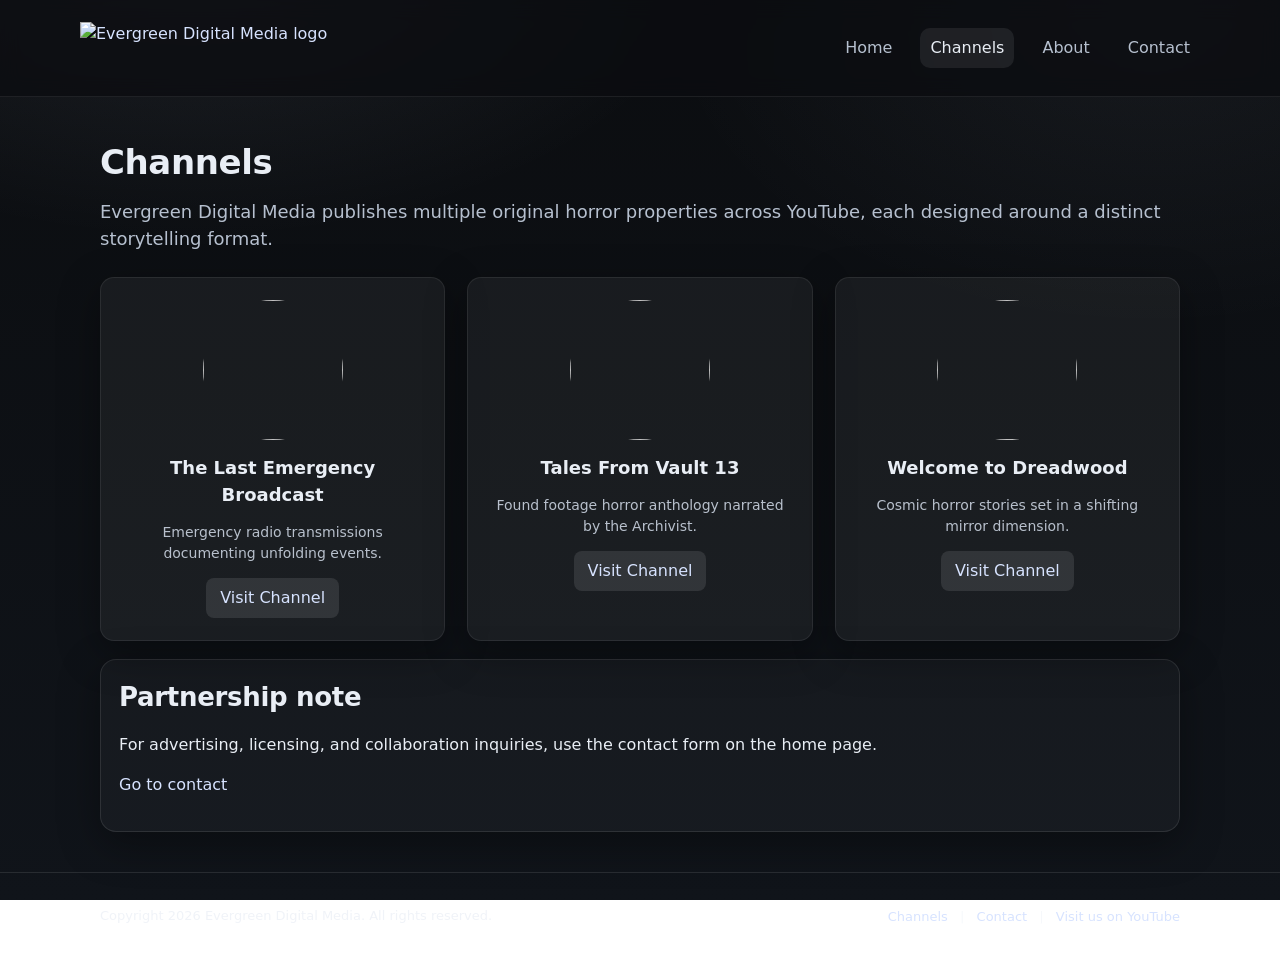
==== channels.html @ fac85046 "Commented out TCCR" ====
<!-- channels.html -->
<!doctype html>
<html lang="en">
<head>
  <!-- Google tag (gtag.js) -->
  <script async src="https://www.googletagmanager.com/gtag/js?id=G-53KE16L0S9"></script>
  <script>
    window.dataLayer = window.dataLayer || [];
    function gtag(){dataLayer.push(arguments);}
    gtag('js', new Date());

    gtag('config', 'G-53KE16L0S9');
  </script>

  <meta charset="utf-8" />
  <meta name="viewport" content="width=device-width,initial-scale=1" />
  <title>Channels | Evergreen Digital Media</title>
  <meta name="description" content="Evergreen Digital Media channel directory with descriptions and YouTube links." />
  <link rel="stylesheet" href="assets/css/styles.css" />
  <link rel="apple-touch-icon" sizes="180x180" href="/assets/favicon/apple-touch-icon.png">
  <link rel="icon" type="image/png" sizes="32x32" href="/assets/favicon/favicon-32x32.png">
  <link rel="icon" type="image/png" sizes="16x16" href="/assets/favicon/favicon-16x16.png">
  <link rel="icon" href="/assets/favicon/favicon.ico">
  <link rel="manifest" href="/assets/favicon/site.webmanifest">
</head>

<body>
  <header class="site-header">
    <div class="container header-inner">
		<a class="brand" href="index.html" aria-label="Evergreen Digital Media Home">
		  <img class="brand-logo" src="assets/img/egdm-logo-transparent.png" alt="Evergreen Digital Media logo" />
		</a>

      <nav class="nav" aria-label="Primary">
		<a href="index.html">Home</a>
        <a class="active" href="channels.html">Channels</a>
        <a href="index.html#about">About</a>
        <a href="index.html#contact">Contact</a>
      </nav>
    </div>
  </header>

  <main>
    <section class="section">
      <div class="container">
        <h1>Channels</h1>
        <p class="lede">
		  Evergreen Digital Media publishes multiple original horror properties across YouTube, each designed around a distinct storytelling format.
        </p>

        <div class="channel-grid">
          <!-- Replace the href values with your real YouTube channel URLs -->

          <article class="channel-card">
			<img src="assets/img/channels/the-last-emergency-broadcast-logo.png">
			<h3>The Last Emergency Broadcast</h3>
			<p>Emergency radio transmissions documenting unfolding events.</p>
			<a href="https://youtube.com/@TheLastEmergencyBroadcast" target="_blank" rel="noopener">Visit Channel</a>
		  </article>

		  <article class="channel-card">
			<img src="assets/img/channels/tales-from-vault-13-logo.png">
			<h3>Tales From Vault 13</h3>
			<p>Found footage horror anthology narrated by the Archivist.</p>
			<a href="https://youtube.com/@TalesFromVault13" target="_blank" rel="noopener">Visit Channel</a>
		  </article>

		  <article class="channel-card">
			<img src="assets/img/channels/welcome-to-dreadwood-logo.png">
			<h3>Welcome to Dreadwood</h3>
			<p>Cosmic horror stories set in a shifting mirror dimension.</p>
			<a href="https://youtube.com/@WelcomeToDreadwood" target="_blank" rel="noopener">Visit Channel</a>
		  </article>

		  <!--
		  <article class="channel-card">
			<img src="assets/img/channels/the-cold-case-records-logo.png">
			<h3>The Cold Case Records</h3>
			<p>Fictional cold case investigations presented as official records.</p>
			<a href="https://youtube.com/@TheColdCaseRecords" target="_blank" rel="noopener">Visit Channel</a>
		  </article>
		  -->
        </div>

        <div class="panel subtle">
          <h2>Partnership note</h2>
          <p>
            For advertising, licensing, and collaboration inquiries, use the contact form on the home page.
          </p>
          <p>
            <a href="index.html#contact">Go to contact</a>
          </p>
        </div>
      </div>
    </section>
  </main>

  <footer class="site-footer">
    <div class="container footer-inner">
      <p>Copyright <span id="year">2026</span> Evergreen Digital Media. All rights reserved.</p>
      <p class="micro">
        <a href="channels.html">Channels</a>
        <span class="sep">|</span>
        <a href="index.html#contact">Contact</a>
		<span class="sep">|</span>
        <a href="https://youtube.com/@EvergreenDigitalMedia" target="_blank" rel="noopener">Visit us on YouTube</a>
      </p>
    </div>
  </footer>

  <script>
  document.getElementById("year").textContent = new Date().getFullYear();
  </script>
</body>
</html>
---- assets/css/styles.css ----
/* assets/css/styles.css */
:root {
  --bg: #0b0d10;
  --bg2: #10141a;
  --text: #e9eef5;
  --muted: #b6c0cf;
  --line: rgba(255,255,255,0.10);
  --card: rgba(255,255,255,0.04);
  --card2: rgba(255,255,255,0.06);
  --accent: #d7e3ff;
  --shadow: 0 12px 40px rgba(0,0,0,0.35);
  --radius: 16px;
  --radius2: 22px;
  --max: 1120px;
  --font: ui-sans-serif, system-ui, -apple-system, Segoe UI, Roboto, Arial, sans-serif;
}

* { box-sizing: border-box; }
html, body { height: 100%; }
body {
  margin: 0;
  font-family: var(--font);
  background: radial-gradient(1000px 600px at 15% -10%, rgba(215,227,255,0.10), transparent 55%),
              radial-gradient(900px 600px at 90% 0%, rgba(215,227,255,0.06), transparent 55%),
              linear-gradient(180deg, var(--bg), var(--bg2));
  background-attachment: fixed;  /* Keeps the glows stationary at the top of the screen */
  background-repeat: no-repeat; /* Good practice, prevents horizontal/vertical tiling */
  color: var(--text);
  line-height: 1.5;
}

a { color: var(--accent); text-decoration: none; }
a:hover { text-decoration: underline; }

.container {
  width: 100%;
  max-width: var(--max);
  padding: 0 20px;
  margin: 0 auto;
}

.site-header {
  position: sticky;
  top: 0;
  z-index: 10;
  backdrop-filter: blur(10px);
  background: rgba(11,13,16,0.75);
  border-bottom: 1px solid rgba(255,255,255,0.08);
}

.header-inner {
  display: flex;
  align-items: center;
  justify-content: space-between;
  padding: 18px 0;
  gap: 16px;
}

.brand {
  display: flex;
  align-items: center;
  gap: 12px;
  min-width: 240px;
}
.brand-logo {
  height: 52px;
  width: auto;
  display: block;
  margin: 4px 0;
}
.brand-name {
  font-weight: 650;
  letter-spacing: 0.2px;
}

.nav {
  display: flex;
  gap: 18px;
  flex-wrap: wrap;
  justify-content: flex-end;
}
.nav a {
  color: var(--muted);
  padding: 8px 10px;
  border-radius: 10px;
}
.nav a:hover {
  color: var(--text);
  background: rgba(255,255,255,0.06);
  text-decoration: none;
}
.nav a.active {
  color: var(--text);
  background: rgba(255,255,255,0.08);
}

.hero {
  padding: 54px 0 20px;
}
.hero-inner {
  display: grid;
  grid-template-columns: 1.2fr 0.8fr;
  gap: 22px;
  align-items: start;
}

.hero-copy h1 {
  margin: 0 0 10px;
  font-size: 40px;
  line-height: 1.15;
  letter-spacing: -0.5px;
}
.lede {
  margin: 0 0 18px;
  color: var(--muted);
  font-size: 18px;
}
.micro {
  margin: 14px 0 0;
  color: rgba(233,238,245,0.70);
  font-size: 13px;
}

.cta-row {
  display: flex;
  gap: 12px;
  flex-wrap: wrap;
  margin-top: 18px;
}

.btn {
  display: inline-flex;
  align-items: center;
  justify-content: center;
  padding: 10px 14px;
  border-radius: 12px;
  border: 1px solid rgba(255,255,255,0.14);
  background: rgba(255,255,255,0.10);
  color: var(--text);
  font-weight: 600;
  cursor: pointer;
  text-decoration: none;
}
.btn:hover {
  background: rgba(255,255,255,0.14);
  text-decoration: none;
}
.btn-secondary {
  background: transparent;
}
.btn-secondary:hover {
  background: rgba(255,255,255,0.08);
}

.hero-card .card,
.panel,
.channel-card {
  background: linear-gradient(180deg, rgba(255,255,255,0.06), rgba(255,255,255,0.03));
  border: 1px solid var(--line);
  box-shadow: var(--shadow);
  border-radius: var(--radius2);
  padding: 18px;
}

.card {
  padding: 18px 18px;
}
.card-title {
  margin: 0 0 10px;
  font-size: 16px;
  letter-spacing: 0.2px;
}
.card-text { margin: 0; color: var(--muted); }

.section {
  padding: 40px 0;
}
.section-alt {
  background: transparent;
  border-top: 1px solid var(--line);
  border-bottom: 1px solid var(--line);
}

h1 { margin: 0 0 10px; font-size: 34px; letter-spacing: -0.4px; }
h2 { margin: 0 0 12px; font-size: 26px; letter-spacing: -0.3px; }
h3 { margin: 0 0 10px; font-size: 18px; }

.grid-2 {
  display: grid;
  grid-template-columns: 1fr 1fr;
  gap: 16px;
}

.panel {
  padding: 18px;
  border-radius: var(--radius);
}
.panel.subtle {
  margin-top: 18px;
  background: rgba(255,255,255,0.03);
}

.divider {
  height: 1px;
  background: var(--line);
  margin: 14px 0;
}

.list {
  margin: 0;
  padding-left: 18px;
  color: var(--muted);
}
.list li { margin: 6px 0; }

.contact-grid {
  display: grid;
  grid-template-columns: 1.1fr 0.9fr;
  gap: 16px;
  align-items: start;
}

.form label {
  display: grid;
  gap: 6px;
  margin-bottom: 12px;
  color: var(--muted);
  font-size: 14px;
}
input, textarea {
  width: 100%;
  padding: 10px 12px;
  border-radius: 12px;
  border: 1px solid rgba(255,255,255,0.14);
  background: rgba(0,0,0,0.25);
  color: var(--text);
  outline: none;
}
input:focus, textarea:focus {
  border-color: rgba(215,227,255,0.40);
}

.channels {
  display: grid;
  grid-template-columns: 1fr;
  gap: 14px;
  margin-top: 18px;
}

.channel-card {
  background: rgba(255,255,255,0.05);
  border: 1px solid rgba(255,255,255,0.08);
  border-radius: 14px;
  padding: 22px;
  text-align: center;
}
.channel-card:hover {
  transform: translateY(-4px);
  border-color: rgba(255,255,255,0.18);
  box-shadow: 0 16px 50px rgba(0,0,0,0.5);
  transition: all 0.25s ease;
}
.channel-logo {
  width: 92px;
  height: 92px;
  border-radius: 18px;
  object-fit: cover;
  background: rgba(255,255,255,0.08);
  border: 1px solid rgba(255,255,255,0.10);
}
.channel-body h2 {
  margin: 0 0 6px;
  font-size: 20px;
}
.channel-body p {
  margin: 0 0 12px;
  color: var(--muted);
}

.channel-grid {
  display: grid;
  grid-template-columns: repeat(auto-fit, minmax(260px, 1fr));
  gap: 22px;
  margin-top: 25px;
}
.channel-card img {
  width: 140px;
  height: 140px;
  object-fit: cover;
  margin-bottom: 14px;
  border-radius: 50%;
}

.channel-card h3 {
  margin-bottom: 10px;
}

.channel-card p {
  font-size: 14px;
  color: #b8c0cc;
  margin-bottom: 14px;
}

.channel-card a {
  display: inline-block;
  padding: 8px 14px;
  border-radius: 8px;
  background: rgba(255,255,255,0.1);
  text-decoration: none;
}

.site-footer {
  border-top: 1px solid var(--line);
  padding: 20px 0 34px;
}
.footer-inner {
  display: flex;
  justify-content: space-between;
  gap: 12px;
  flex-wrap: wrap;
  color: rgba(233,238,245,0.70);
  font-size: 13px;
}
.sep { margin: 0 8px; color: rgba(233,238,245,0.40); }

@media (max-width: 900px) {
  .hero-inner { grid-template-columns: 1fr; }
  .grid-2 { grid-template-columns: 1fr; }
  .contact-grid { grid-template-columns: 1fr; }
  .brand-name { display: none; }
}
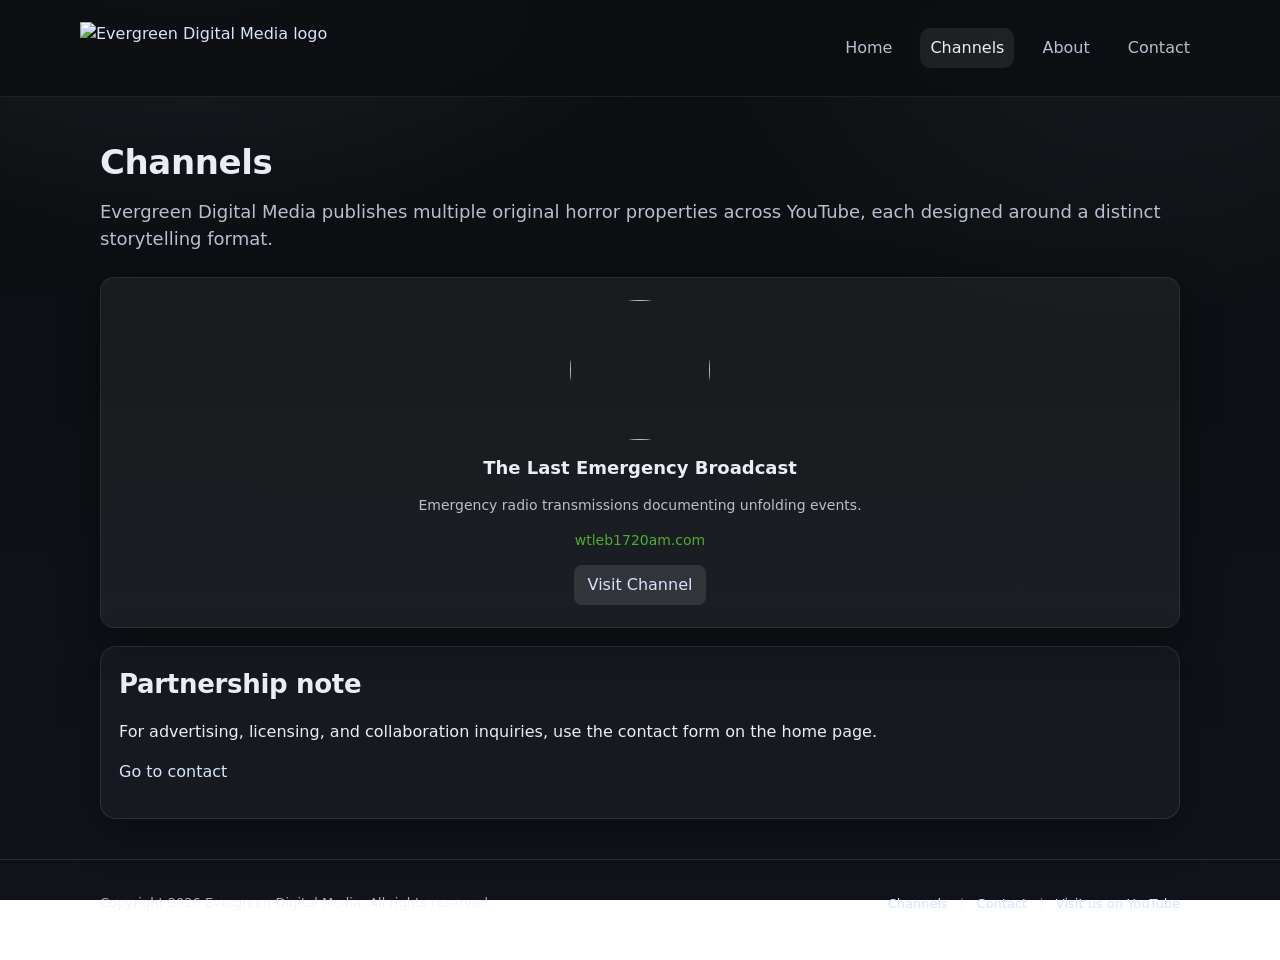
==== commit 6b344a4e: "commented out inactive channels" ====
--- a/channels.html
+++ b/channels.html
@@ -55,13 +55,16 @@
 			<img src="assets/img/channels/the-last-emergency-broadcast-logo.png">
 			<h3>The Last Emergency Broadcast</h3>
 			<p>Emergency radio transmissions documenting unfolding events.</p>
+            <p><a href="https://wtleb1720am.com" target="_blank" style="color: #50ac32; text-decoration: none; border: 0; padding: 0; background-color: none; box-sizing: none; background: none" onmouseover="this.style.color='#e9eef5'"  onmouseout="this.style.color='#50ac32'">wtleb1720am.com</a></p>
 			<a href="https://youtube.com/@TheLastEmergencyBroadcast" target="_blank" rel="noopener">Visit Channel</a>
 		  </article>
 
+          <!--
 		  <article class="channel-card">
 			<img src="assets/img/channels/tales-from-vault-13-logo.png">
 			<h3>Tales From Vault 13</h3>
 			<p>Found footage horror anthology narrated by the Archivist.</p>
+			<p>&nbsp;</p>
 			<a href="https://youtube.com/@TalesFromVault13" target="_blank" rel="noopener">Visit Channel</a>
 		  </article>
 
@@ -69,10 +72,10 @@
 			<img src="assets/img/channels/welcome-to-dreadwood-logo.png">
 			<h3>Welcome to Dreadwood</h3>
 			<p>Cosmic horror stories set in a shifting mirror dimension.</p>
+			<p>&nbsp;</p>
 			<a href="https://youtube.com/@WelcomeToDreadwood" target="_blank" rel="noopener">Visit Channel</a>
 		  </article>
 
-		  <!--
 		  <article class="channel-card">
 			<img src="assets/img/channels/the-cold-case-records-logo.png">
 			<h3>The Cold Case Records</h3>
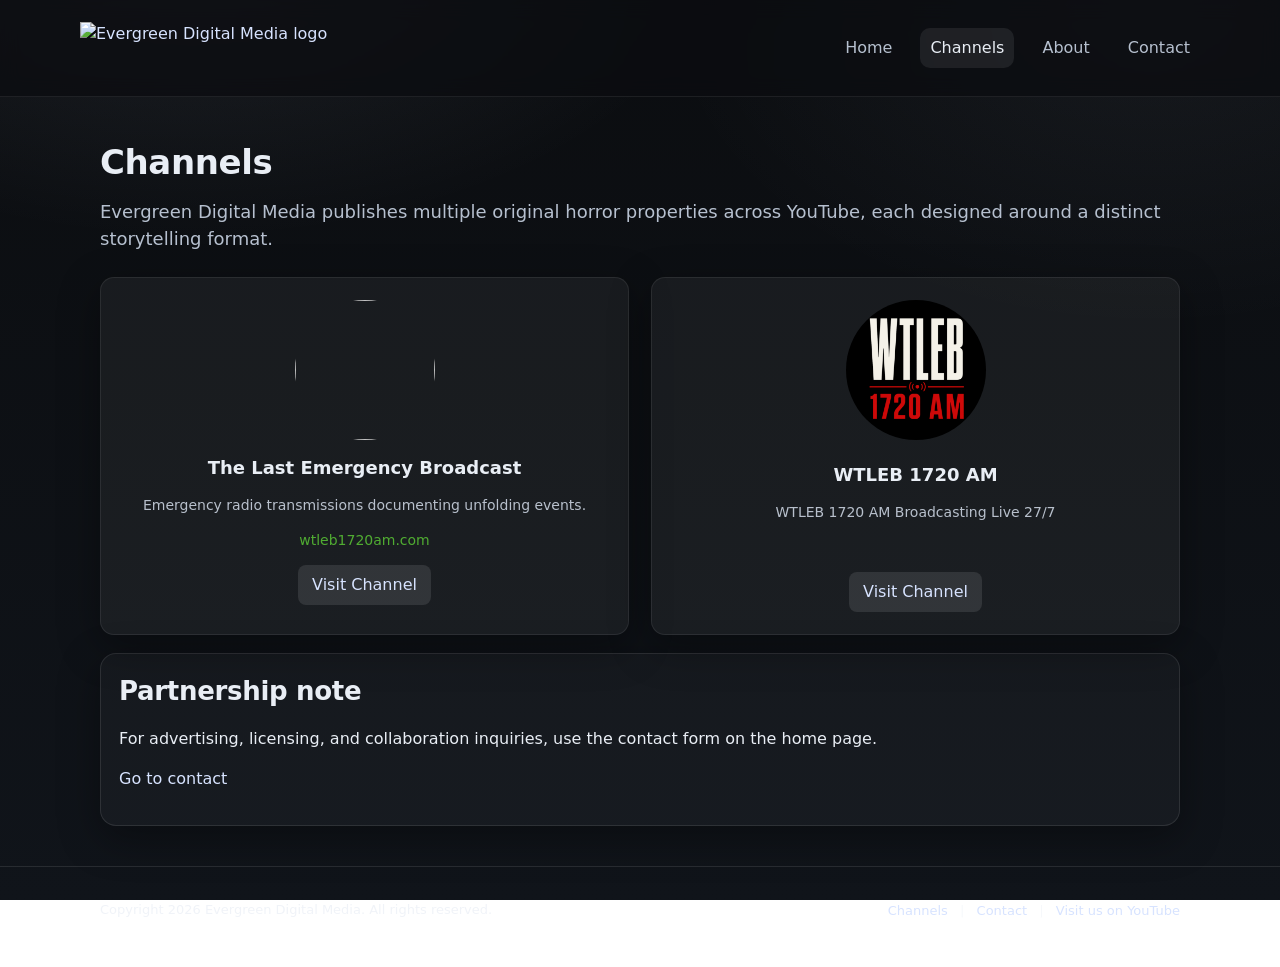
==== commit 7fd1f57d: "Added wtleb1720am" ====
--- a/channels.html
+++ b/channels.html
@@ -52,37 +52,21 @@
           <!-- Replace the href values with your real YouTube channel URLs -->
 
           <article class="channel-card">
-			<img src="assets/img/channels/the-last-emergency-broadcast-logo.png">
-			<h3>The Last Emergency Broadcast</h3>
-			<p>Emergency radio transmissions documenting unfolding events.</p>
-            <p><a href="https://wtleb1720am.com" target="_blank" style="color: #50ac32; text-decoration: none; border: 0; padding: 0; background-color: none; box-sizing: none; background: none" onmouseover="this.style.color='#e9eef5'"  onmouseout="this.style.color='#50ac32'">wtleb1720am.com</a></p>
-			<a href="https://youtube.com/@TheLastEmergencyBroadcast" target="_blank" rel="noopener">Visit Channel</a>
-		  </article>
+          <img src="assets/img/channels/the-last-emergency-broadcast-logo.png">
+          <h3>The Last Emergency Broadcast</h3>
+          <p>Emergency radio transmissions documenting unfolding events.</p>
+                <p><a href="https://wtleb1720am.com" target="_blank" style="color: #50ac32; text-decoration: none; border: 0; padding: 0; background-color: none; box-sizing: none; background: none" onmouseover="this.style.color='#e9eef5'"  onmouseout="this.style.color='#50ac32'">wtleb1720am.com</a></p>
+          <a href="https://youtube.com/@TheLastEmergencyBroadcast" target="_blank" rel="noopener">Visit Channel</a>
+          </article>
 
-          <!--
-		  <article class="channel-card">
-			<img src="assets/img/channels/tales-from-vault-13-logo.png">
-			<h3>Tales From Vault 13</h3>
-			<p>Found footage horror anthology narrated by the Archivist.</p>
-			<p>&nbsp;</p>
-			<a href="https://youtube.com/@TalesFromVault13" target="_blank" rel="noopener">Visit Channel</a>
-		  </article>
+          <article class="channel-card">
+          <img src="assets/img/channels/wtleb-1720-am-logo.png">
+          <h3>WTLEB 1720 AM</h3>
+          <p>WTLEB 1720 AM Broadcasting Live 27/7</p>
+          <p>&nbsp;</p>
+          <a href="https://youtube.com/@WTLEB7120AM" target="_blank" rel="noopener">Visit Channel</a>
+          </article>
 
-		  <article class="channel-card">
-			<img src="assets/img/channels/welcome-to-dreadwood-logo.png">
-			<h3>Welcome to Dreadwood</h3>
-			<p>Cosmic horror stories set in a shifting mirror dimension.</p>
-			<p>&nbsp;</p>
-			<a href="https://youtube.com/@WelcomeToDreadwood" target="_blank" rel="noopener">Visit Channel</a>
-		  </article>
-
-		  <article class="channel-card">
-			<img src="assets/img/channels/the-cold-case-records-logo.png">
-			<h3>The Cold Case Records</h3>
-			<p>Fictional cold case investigations presented as official records.</p>
-			<a href="https://youtube.com/@TheColdCaseRecords" target="_blank" rel="noopener">Visit Channel</a>
-		  </article>
-		  -->
         </div>
 
         <div class="panel subtle">
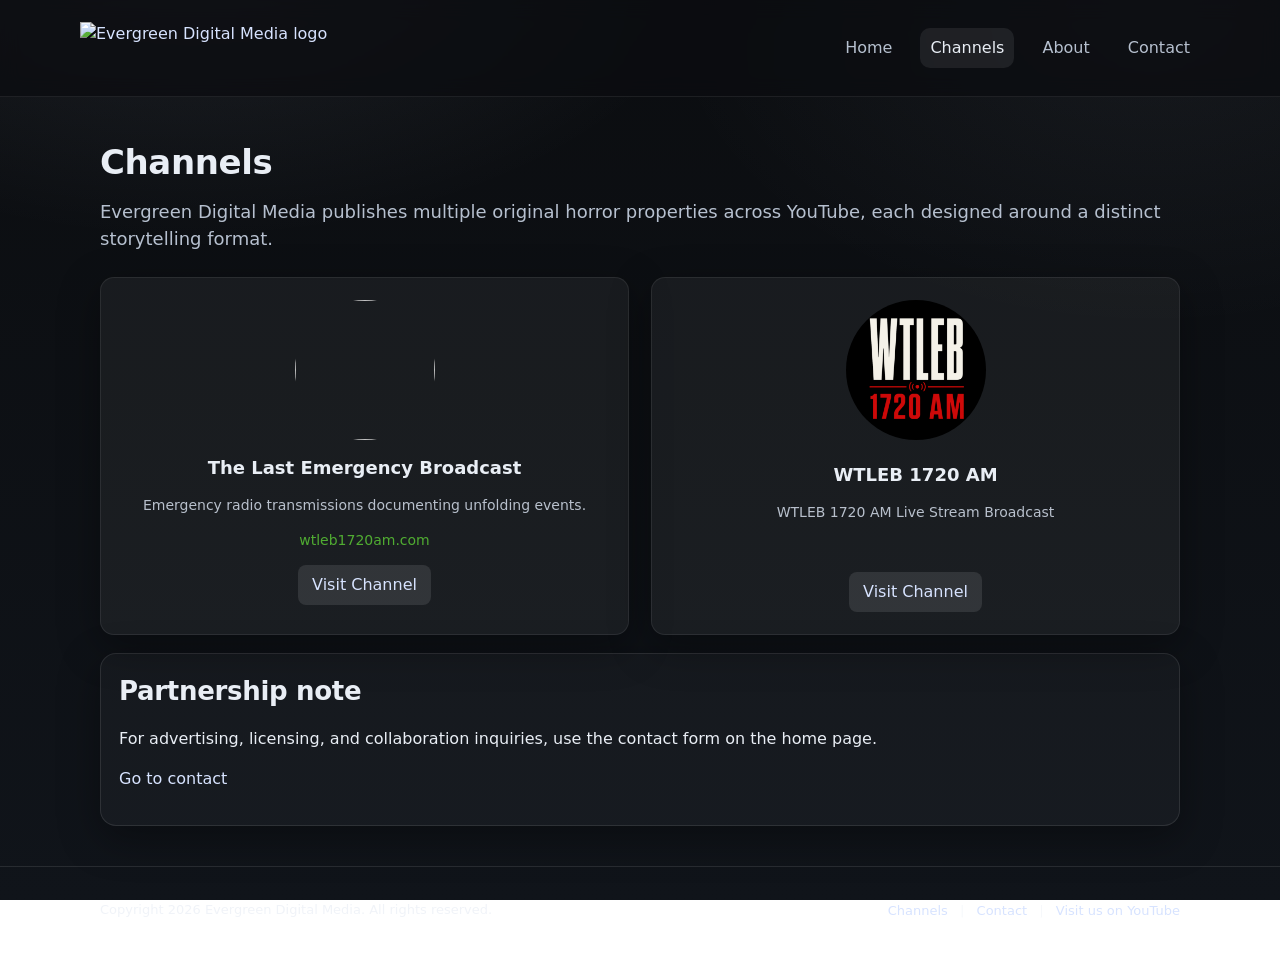
==== commit dc032bf7: "type fix" ====
--- a/channels.html
+++ b/channels.html
@@ -62,9 +62,9 @@
           <article class="channel-card">
           <img src="assets/img/channels/wtleb-1720-am-logo.png">
           <h3>WTLEB 1720 AM</h3>
-          <p>WTLEB 1720 AM Broadcasting Live 27/7</p>
+          <p>WTLEB 1720 AM Live Stream Broadcast</p>
           <p>&nbsp;</p>
-          <a href="https://youtube.com/@WTLEB7120AM" target="_blank" rel="noopener">Visit Channel</a>
+          <a href="https://youtube.com/@WTLEB1720AM" target="_blank" rel="noopener">Visit Channel</a>
           </article>
 
         </div>
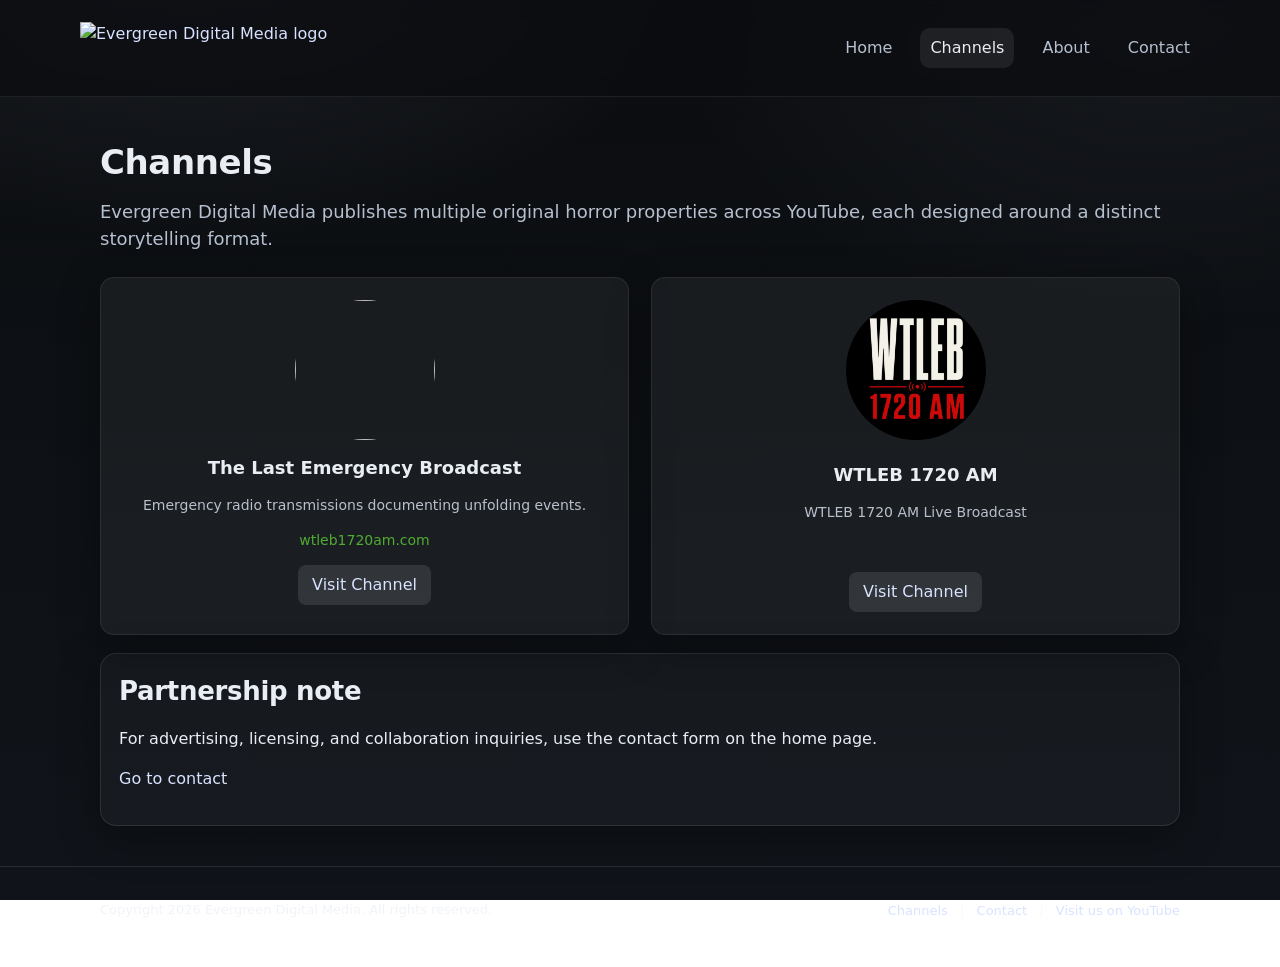
==== commit 46de3cae: "type fix" ====
--- a/channels.html
+++ b/channels.html
@@ -62,7 +62,7 @@
           <article class="channel-card">
           <img src="assets/img/channels/wtleb-1720-am-logo.png">
           <h3>WTLEB 1720 AM</h3>
-          <p>WTLEB 1720 AM Live Stream Broadcast</p>
+          <p>WTLEB 1720 AM Live Broadcast</p>
           <p>&nbsp;</p>
           <a href="https://youtube.com/@WTLEB1720AM" target="_blank" rel="noopener">Visit Channel</a>
           </article>
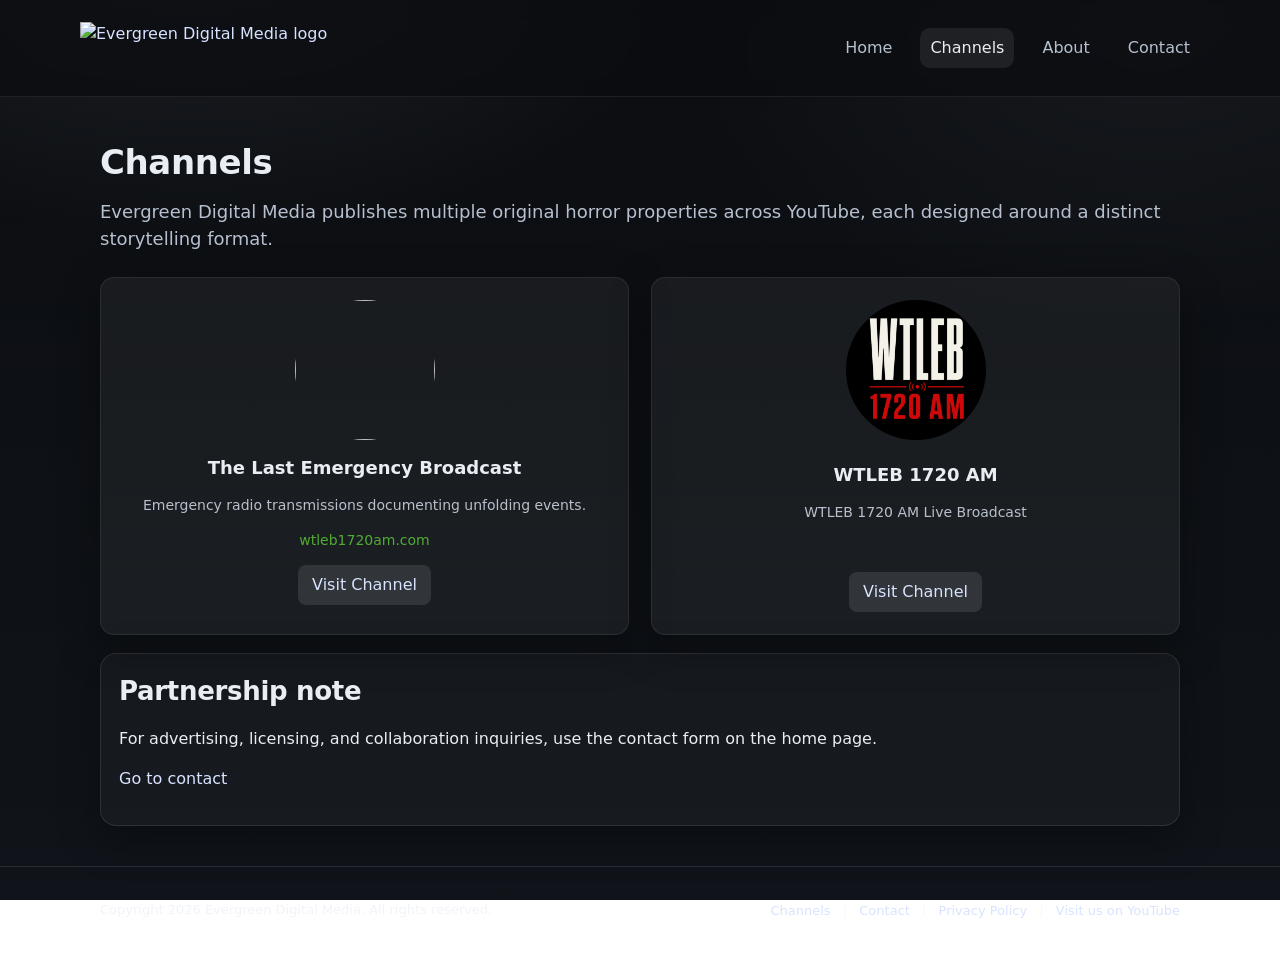
==== commit 29f33879: "Link privacy policy in site footer" ====
--- a/channels.html
+++ b/channels.html
@@ -90,6 +90,8 @@
         <span class="sep">|</span>
         <a href="index.html#contact">Contact</a>
 		<span class="sep">|</span>
+        <a href="privacy.html">Privacy Policy</a>
+        <span class="sep">|</span>
         <a href="https://youtube.com/@EvergreenDigitalMedia" target="_blank" rel="noopener">Visit us on YouTube</a>
       </p>
     </div>
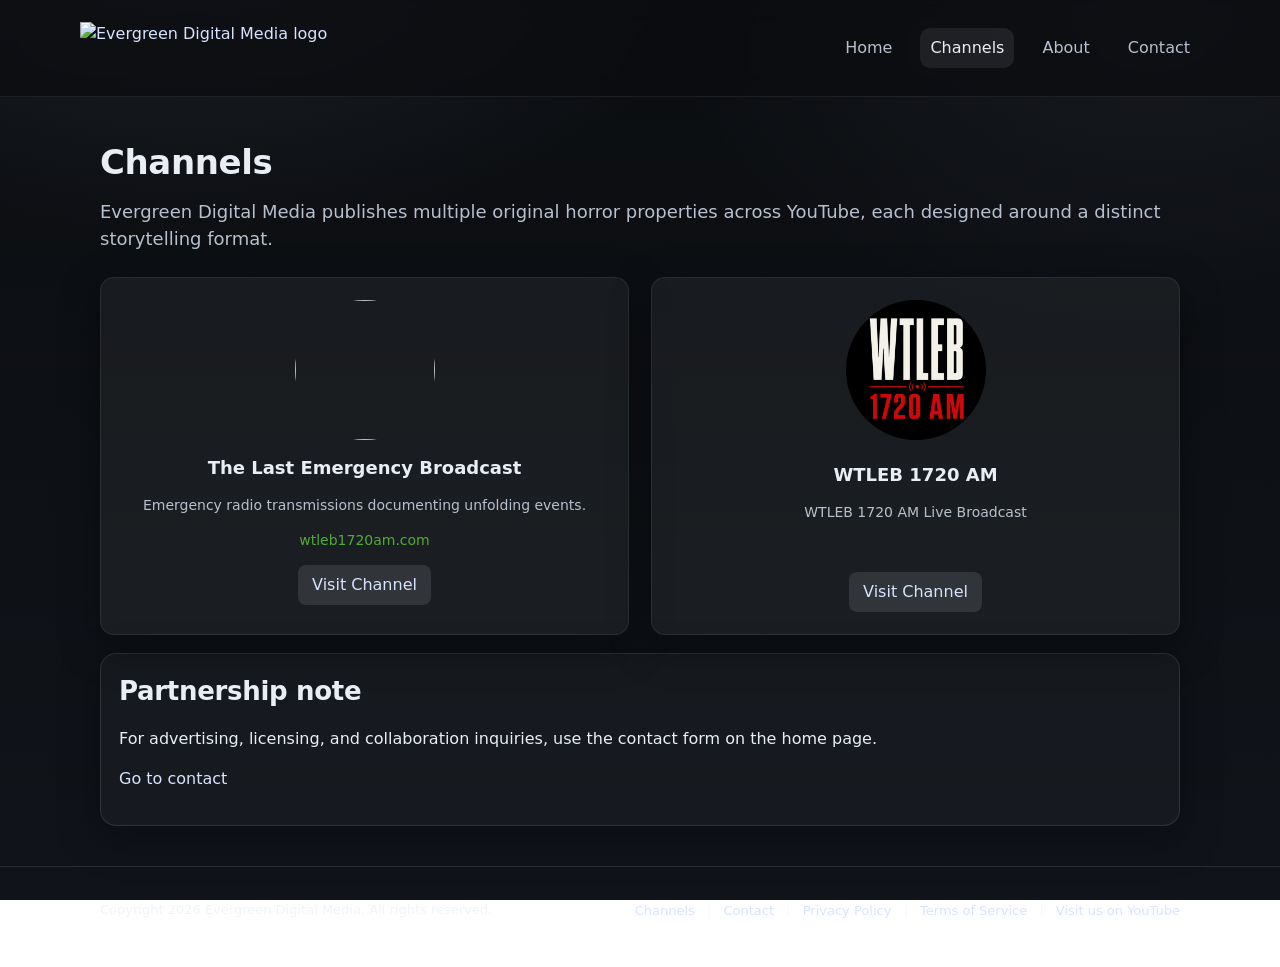
==== commit d96350ce: "Add terms of service link to site footer" ====
--- a/channels.html
+++ b/channels.html
@@ -92,6 +92,8 @@
 		<span class="sep">|</span>
         <a href="privacy.html">Privacy Policy</a>
         <span class="sep">|</span>
+        <a href="terms.html">Terms of Service</a>
+        <span class="sep">|</span>
         <a href="https://youtube.com/@EvergreenDigitalMedia" target="_blank" rel="noopener">Visit us on YouTube</a>
       </p>
     </div>
